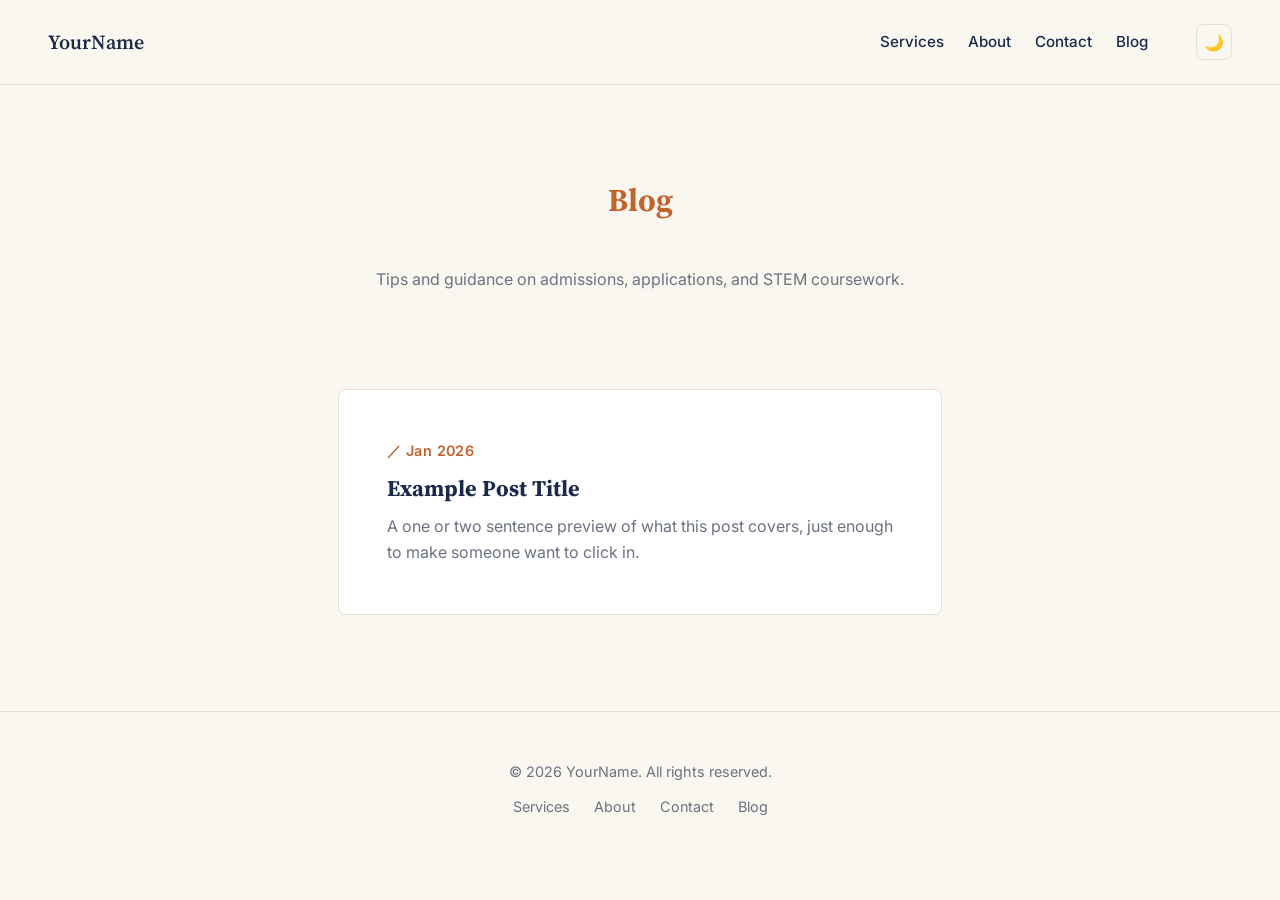
==== blog.html @ b64673e9 "local files before linking to github" ====
<!DOCTYPE html>
<html lang="en">
<head>
  <meta charset="UTF-8">
  <meta name="viewport" content="width=device-width, initial-scale=1.0">
  <title>Blog — Your Tutoring & Advising Name</title>
  <link rel="stylesheet" href="style.css">
</head>
<body>

  <header class="site-header">
    <div class="logo">YourName</div>
    <div class="nav-group">
      <nav>
        <a href="index.html#services">Services</a>
        <a href="index.html#about">About</a>
        <a href="index.html#contact">Contact</a>
        <a href="blog.html">Blog</a>
      </nav>
      <button id="theme-toggle" aria-label="Toggle dark mode">🌙</button>
    </div>
  </header>

  <main>
    <section class="blog-hero">
      <h1 class="section-heading">Blog</h1>
      <p class="contact-sub">Tips and guidance on admissions, applications, and STEM coursework.</p>
    </section>

    <section class="blog-list">

      <a href="posts/example-post.html" class="blog-card">
        <span class="hero-label">／ Jan 2026</span>
        <h2>Example Post Title</h2>
        <p>A one or two sentence preview of what this post covers, just enough to make someone want to click in.</p>
      </a>

    </section>
  </main>

  <footer class="site-footer">
    <p>&copy; 2026 YourName. All rights reserved.</p>
    <div class="footer-links">
      <a href="index.html#services">Services</a>
      <a href="index.html#about">About</a>
      <a href="index.html#contact">Contact</a>
      <a href="blog.html">Blog</a>
    </div>
  </footer>

  <script src="script.js"></script>
</body>
</html>
---- style.css ----
@import url('https://fonts.googleapis.com/css2?family=Source+Serif+4:opsz,wght@8..60,400;8..60,600;8..60,700&family=Inter:wght@400;500;600&display=swap');

/* ---- Design tokens (light mode = default) ---- */
:root {
  --color-bg: #FAF7F0;
  --color-text: #1B2A4A;
  --color-text-muted: #6B7280;
  --color-accent: #C2622D;
  --color-surface: #FFFFFF;
  --color-border: #E5E0D5;

  --font-display: "Source Serif 4", Georgia, serif;
  --font-body: "Inter", -apple-system, sans-serif;

  --space-sm: 0.75rem;
  --space-md: 1.5rem;
  --space-lg: 3rem;
  --space-xl: 6rem;

  --radius: 8px;
  --transition: 0.2s ease;
}

/* ---- Dark mode overrides ---- */
[data-theme="dark"] {
  --color-bg: #11182B;
  --color-text: #F4F1EA;
  --color-text-muted: #9CA3AF;
  --color-accent: #E08A52;
  --color-surface: #1B2440;
  --color-border: #2A3458;
}

/* ---- Reset & base ---- */
* {
  margin: 0;
  padding: 0;
  box-sizing: border-box;
}

body {
  background-color: var(--color-bg);
  color: var(--color-text);
  font-family: var(--font-body);
  line-height: 1.6;
  transition: background-color var(--transition), color var(--transition);
}

h1, h2, h3 {
  font-family: var(--font-display);
  line-height: 1.2;
}


/* ---- Section headings ---- */
.section-heading {
  color: var(--color-accent);
  text-align: center;
  font-size: 2rem;
  margin-bottom: var(--space-lg);
}


/* ---- Header related stuff ---- */
.site-header {
  display: flex;
  align-items: center;
  justify-content: space-between;
  padding: var(--space-md) var(--space-lg);
  border-bottom: 1px solid var(--color-border);
  position: sticky;
  top: 0;
  background-color: color-mix(in srgb, var(--color-bg) 75%, transparent);
    backdrop-filter: blur(12px);
    -webkit-backdrop-filter: blur(12px);
  z-index: 100;
}

.nav-group {
  display: flex;
  align-items: center;
  gap: var(--space-lg);
}

.logo {
  font-family: var(--font-display);
  font-weight: 600;
  font-size: 1.25rem;
}

.site-header nav {
  display: flex;
  gap: var(--space-md);
}

.site-header nav a {
  color: var(--color-text);
  text-decoration: none;
  font-size: 0.95rem;
  font-weight: 500;
  transition: color var(--transition);
}

.site-header nav a:hover {
  color: var(--color-accent);
}

#theme-toggle {
  background: none;
  border: 1px solid var(--color-border);
  border-radius: var(--radius);
  width: 2.25rem;
  height: 2.25rem;
  font-size: 1rem;
  cursor: pointer;
  transition: border-color var(--transition);
}

#theme-toggle:hover {
  border-color: var(--color-accent);
}

/* End of Header related stuff */

/* ---- Hero ---- */
.hero {
  max-width: 700px;
  margin: 0 auto;
  padding: var(--space-xl) var(--space-lg);
  text-align: center;
}

.hero-label {
  color: var(--color-accent);
  font-size: 0.9rem;
  font-weight: 600;
  letter-spacing: 0.03em;
  margin-bottom: var(--space-sm);
}

.hero h1 {
  font-size: 3rem;
  margin-bottom: var(--space-md);
}

.hero-sub {
  color: var(--color-text-muted);
  font-size: 1.15rem;
  max-width: 480px;
  margin: 0 auto var(--space-lg) auto;
}

.btn-primary {
  display: inline-block;
  background-color: var(--color-accent);
  color: white;
  text-decoration: none;
  font-weight: 600;
  padding: 0.85rem 1.75rem;
  border-radius: var(--radius);
  transition: transform var(--transition), box-shadow var(--transition);
}

.btn-primary:hover {
  transform: translateY(-2px);
  box-shadow: 0 8px 20px -8px var(--color-accent);
}

/* ---- Services ---- */
.services {
  max-width: 1000px;
  margin: 0 auto;
  padding: var(--space-xl) var(--space-lg);
}


.services-grid {
  display: grid;
  grid-template-columns: repeat(3, 1fr);
  gap: var(--space-md);
}

.service-card {
  background-color: var(--color-surface);
  border: 1px solid var(--color-border);
  border-radius: var(--radius);
  padding: var(--space-lg) var(--space-md);
  transition: transform var(--transition), box-shadow var(--transition), border-color var(--transition);
}

.service-card:hover {
  transform: translateY(-4px);
  border-color: var(--color-accent);
  box-shadow: 0 12px 24px -12px rgba(0,0,0,0.15), 0 0 0 1px var(--color-accent);
}

.service-marginalia {
  display: block;
  color: var(--color-accent);
  font-size: 0.8rem;
  font-weight: 600;
  margin-bottom: var(--space-sm);
}

.service-card h3 {
  font-size: 1.3rem;
  margin-bottom: var(--space-sm);
}

.service-card p {
  color: var(--color-text-muted);
}






/* ---- About (multi-person) ---- */
.about {
  max-width: 900px;
  margin: 0 auto;
  padding: var(--space-xl) var(--space-lg);
}


.about-label {
  display: block;
  text-align: center;
  margin-bottom: var(--space-lg);
}

.person-row {
  display: flex;
  align-items: center;
  gap: var(--space-lg);
  margin-bottom: var(--space-xl);
}

.person-row.reverse {
  flex-direction: row-reverse;
}

.person-photo {
  flex: 0 0 260px;
}

.person-photo img {
  width: 100%;
  aspect-ratio: 1 / 1;
  object-fit: cover;
  border-radius: var(--radius);
}

.person-text {
  flex: 1;
}

.person-text h3 {
  font-size: 1.5rem;
  margin-bottom: var(--space-sm);
}

.person-text p {
  color: var(--color-text-muted);
}


/* ---- Contact ---- */
.contact {
  max-width: 600px;
  margin: 0 auto;
  padding: var(--space-xl) var(--space-lg);
}

.contact-sub {
  text-align: center;
  color: var(--color-text-muted);
  margin-bottom: var(--space-lg);
}

.contact-form {
  display: flex;
  flex-direction: column;
  gap: var(--space-md);
}

.form-group {
  display: flex;
  flex-direction: column;
  gap: 0.4rem;
}

.form-group label {
  font-weight: 600;
  font-size: 0.9rem;
}

.form-group input,
.form-group textarea {
  font-family: var(--font-body);
  font-size: 1rem;
  padding: 0.7rem 0.9rem;
  border: 1px solid var(--color-border);
  border-radius: var(--radius);
  background-color: var(--color-surface);
  color: var(--color-text);
  transition: border-color var(--transition);
}

.form-group input:focus,
.form-group textarea:focus {
  outline: none;
  border-color: var(--color-accent);
}

.contact-form .btn-primary {
  border: none;
  cursor: pointer;
  font-family: var(--font-body);
  align-self: center;
}


/* ---- Footer ---- */
.site-footer {
  display: flex;
  flex-direction: column;
  align-items: center;
  gap: var(--space-sm);
  padding: var(--space-lg) var(--space-md);
  border-top: 1px solid var(--color-border);
  text-align: center;
}

.site-footer p {
  color: var(--color-text-muted);
  font-size: 0.9rem;
}

.footer-links {
  display: flex;
  gap: var(--space-md);
}

.footer-links a {
  color: var(--color-text-muted);
  text-decoration: none;
  font-size: 0.9rem;
  transition: color var(--transition);
}

.footer-links a:hover {
  color: var(--color-accent);
}




/* ---- Mobile responsiveness ---- */
@media (max-width: 768px) {

  /* Header: shrink padding, allow wrapping if needed */
  .site-header {
    padding: var(--space-sm) var(--space-md);
  }

  .site-header nav {
    gap: var(--space-sm);
  }

  .site-header nav a {
    font-size: 0.85rem;
  }

  .nav-group {
    gap: var(--space-sm);
  }

  /* Hero: smaller heading, tighter padding */
  .hero {
    padding: var(--space-lg) var(--space-md);
  }

  .hero h1 {
    font-size: 2rem;
  }

  .hero-sub {
    font-size: 1rem;
  }

  /* Services: stack into 1 column instead of 3 */
  .services-grid {
    grid-template-columns: 1fr;
  }

  /* About: stack photo above text, always same order */
  .person-row,
  .person-row.reverse {
    flex-direction: column;
    gap: var(--space-md);
  }

  .person-photo {
    flex: 0 0 auto;
    width: 180px;
  }

  /* Contact: tighter padding */
  .contact {
    padding: var(--space-lg) var(--space-md);
  }

  /* Footer: stack links if tight */
  .footer-links {
    flex-wrap: wrap;
    justify-content: center;
  }
}


/* ---- Blog list ---- */
.blog-hero {
  max-width: 700px;
  margin: 0 auto;
  padding: var(--space-xl) var(--space-lg) var(--space-lg);
  text-align: center;
}

.blog-list {
  max-width: 700px;
  margin: 0 auto;
  padding: 0 var(--space-lg) var(--space-xl);
  display: flex;
  flex-direction: column;
  gap: var(--space-md);
}

.blog-card {
  display: block;
  background-color: var(--color-surface);
  border: 1px solid var(--color-border);
  border-radius: var(--radius);
  padding: var(--space-lg);
  text-decoration: none;
  color: var(--color-text);
  transition: transform var(--transition), box-shadow var(--transition);
}

.blog-card:hover {
  transform: translateY(-3px);
  box-shadow: 0 12px 24px -12px rgba(0,0,0,0.15);
}

.blog-card h2 {
  font-size: 1.4rem;
  margin: var(--space-sm) 0;
}

.blog-card p {
  color: var(--color-text-muted);
}


/* ---- Blog post ---- */
.post {
  max-width: 650px;
  margin: 0 auto;
  padding: var(--space-xl) var(--space-lg);
}

.post-back {
  display: inline-block;
  color: var(--color-text-muted);
  text-decoration: none;
  font-size: 0.9rem;
  margin-bottom: var(--space-lg);
  transition: color var(--transition);
}

.post-back:hover {
  color: var(--color-accent);
}

.post h1 {
  font-size: 2.25rem;
  margin: var(--space-sm) 0 var(--space-lg) 0;
}

.post h2 {
  font-size: 1.5rem;
  margin: var(--space-lg) 0 var(--space-sm) 0;
}

.post p {
  margin-bottom: var(--space-md);
  color: var(--color-text);
  font-size: 1.05rem;
  line-height: 1.8;
}
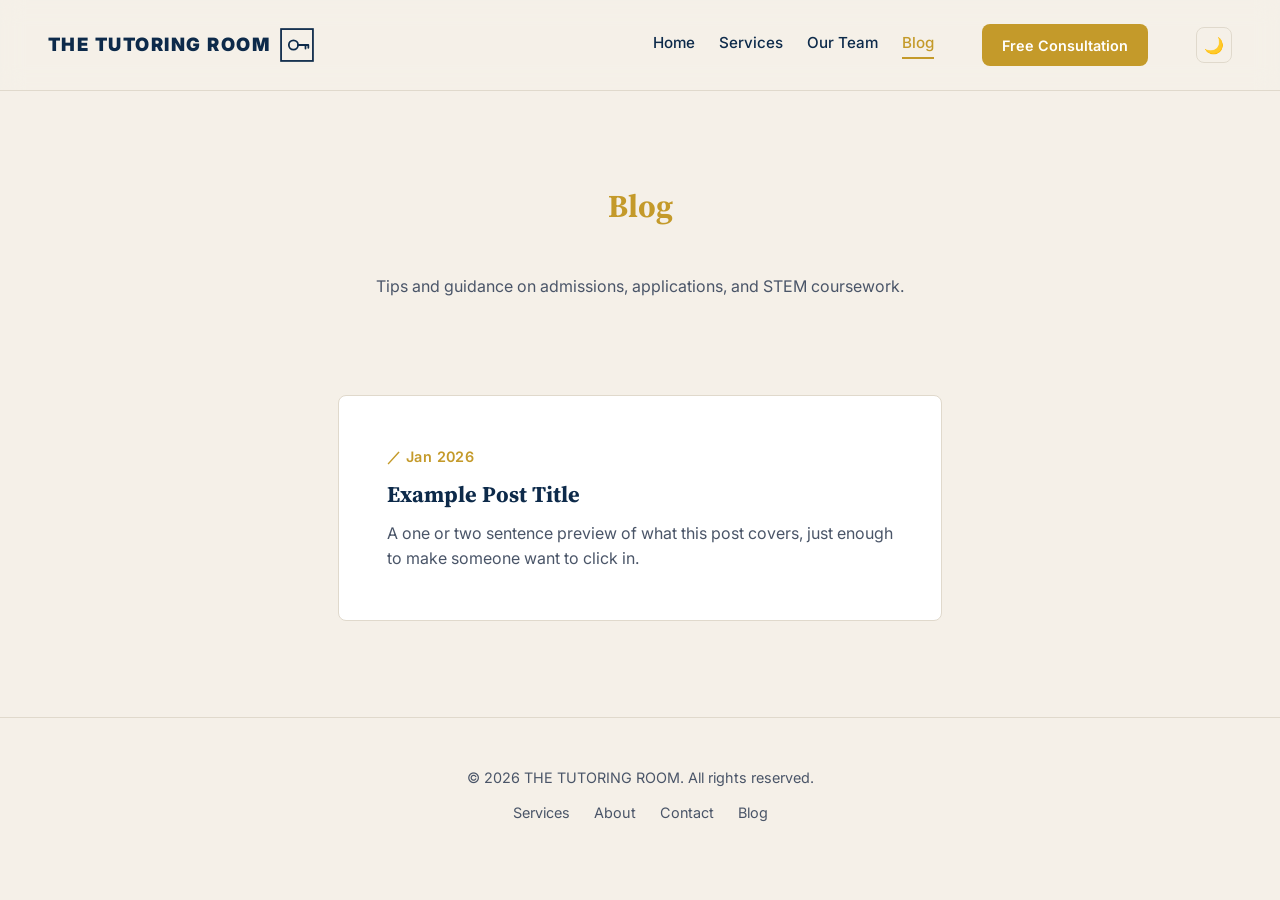
==== commit 86ecb65f: "Changed the color to blue and gold, added pictures and bio, seperated the pages, add logo and make i" ====
--- a/blog.html
+++ b/blog.html
@@ -8,18 +8,28 @@
 </head>
 <body>
 
-  <header class="site-header">
-    <div class="logo">YourName</div>
-    <div class="nav-group">
-      <nav>
-        <a href="index.html#services">Services</a>
-        <a href="index.html#about">About</a>
-        <a href="index.html#contact">Contact</a>
-        <a href="blog.html">Blog</a>
-      </nav>
-      <button id="theme-toggle" aria-label="Toggle dark mode">🌙</button>
-    </div>
-  </header>
+<header class="site-header">
+  <a href="index.html" class="logo">
+    <span class="logo-text">THE TUTORING ROOM</span>
+    <span class="logo-icon" aria-hidden="true">
+        <svg viewBox="0 0 24 24" fill="none" xmlns="http://www.w3.org/2000/svg">
+        <rect x="0.75" y="0.75" width="22.5" height="22.5" stroke="currentColor" stroke-width="1.25"/>
+        <circle cx="9.5" cy="12" r="3.25" stroke="currentColor" stroke-width="1.25"/>
+        <path d="M12.75 12H20M18 12V14.5M20 12V14" stroke="currentColor" stroke-width="1.25" stroke-linecap="round"/>
+        </svg>
+    </span>
+    </a>
+  <div class="nav-group">
+    <nav>
+      <a href="index.html">Home</a>
+      <a href="services.html">Services</a>
+      <a href="team.html">Our Team</a>
+      <a href="blog.html" class="nav-active">Blog</a>
+    </nav>
+    <a href="consultation.html" class="btn-consultation">Free Consultation</a>
+    <button id="theme-toggle" aria-label="Toggle dark mode">🌙</button>
+  </div>
+</header>
 
   <main>
     <section class="blog-hero">
@@ -39,7 +49,7 @@
   </main>
 
   <footer class="site-footer">
-    <p>&copy; 2026 YourName. All rights reserved.</p>
+    <p>&copy; 2026 THE TUTORING ROOM. All rights reserved.</p>
     <div class="footer-links">
       <a href="index.html#services">Services</a>
       <a href="index.html#about">About</a>
--- a/style.css
+++ b/style.css
@@ -2,12 +2,12 @@
 
 /* ---- Design tokens (light mode = default) ---- */
 :root {
-  --color-bg: #FAF7F0;
-  --color-text: #1B2A4A;
-  --color-text-muted: #6B7280;
-  --color-accent: #C2622D;
+  --color-bg: #F5F0E8;
+  --color-text: #0D2A4A;
+  --color-text-muted: #4A5568;
+  --color-accent: #C49A2A;
   --color-surface: #FFFFFF;
-  --color-border: #E5E0D5;
+  --color-border: #E0D9CC;
 
   --font-display: "Source Serif 4", Georgia, serif;
   --font-body: "Inter", -apple-system, sans-serif;
@@ -23,12 +23,12 @@
 
 /* ---- Dark mode overrides ---- */
 [data-theme="dark"] {
-  --color-bg: #11182B;
-  --color-text: #F4F1EA;
+  --color-bg: #0D2A4A;
+  --color-text: #F5F0E8;
   --color-text-muted: #9CA3AF;
-  --color-accent: #E08A52;
-  --color-surface: #1B2440;
-  --color-border: #2A3458;
+  --color-accent: #E8B84B;
+  --color-surface: #1a5079;
+  --color-border: #1A4F8A;
 }
 
 /* ---- Reset & base ---- */
@@ -83,9 +83,92 @@
 }
 
 .logo {
-  font-family: var(--font-display);
+  display: flex;
+  align-items: center;
+  gap: 10px;
+  text-decoration: none;
+  color: var(--color-text);
+  transition: color var(--transition);
+}
+
+.logo:hover {
+  color: var(--color-accent);
+}
+
+.logo-text {
+  font-family: var(--font-body);
+  font-weight: 900;
+  font-size: 1.15rem;
+  letter-spacing: 0.08em;
+  white-space: nowrap;
+}
+
+.logo-icon {
+  display: flex;
+  align-items: center;
+  justify-content: center;
+}
+
+.logo-icon svg {
+  width: 34px;
+  height: 34px;
+  display: block;
+}
+
+.nav-active {
+  color: var(--color-accent) !important;
+  border-bottom: 2px solid var(--color-accent);
+  padding-bottom: 2px;
+}
+
+
+.btn-consultation {
+  display: inline-block;
+  background-color: var(--color-accent);
+  color: white;
+  text-decoration: none;
   font-weight: 600;
-  font-size: 1.25rem;
+  font-size: 0.9rem;
+  padding: 0.6rem 1.25rem;
+  border-radius: var(--radius);
+  transition: transform var(--transition), box-shadow var(--transition);
+  white-space: nowrap;
+}
+
+.btn-consultation:hover {
+  transform: translateY(-2px);
+  box-shadow: 0 6px 16px -6px var(--color-accent);
+}
+
+.nav-active-consultation {
+  box-shadow: 0 0 0 2px var(--color-accent);
+}
+
+/* ---- Page hero (for inner pages) ---- */
+.page-hero {
+  max-width: 700px;
+  margin: 0 auto;
+  padding: var(--space-xl) var(--space-lg) var(--space-lg);
+  text-align: center;
+}
+
+/* ---- Select dropdown ---- */
+.form-group select {
+  font-family: var(--font-body);
+  font-size: 1rem;
+  padding: 0.7rem 0.9rem;
+  border: 1px solid var(--color-border);
+  border-radius: var(--radius);
+  background-color: var(--color-surface);
+  color: var(--color-text);
+  transition: border-color var(--transition);
+  appearance: none;
+  cursor: pointer;
+}
+
+.form-group select:focus {
+  outline: none;
+  border-color: var(--color-accent);
 }
 
 .site-header nav {
@@ -498,4 +581,32 @@
   color: var(--color-text);
   font-size: 1.05rem;
   line-height: 1.8;
+}
+
+
+
+
+/* ---- Admits section ---- */
+.admits {
+  max-width: 1000px;
+  margin: 0 auto;
+  padding: 0 var(--space-lg) var(--space-xl);
+  text-align: center;
+}
+
+.admits .hero-label {
+  display: block;
+  margin-bottom: var(--space-md);
+}
+
+.admits-image-wrapper {
+  display: inline-block;
+  width: 100%;
+}
+
+.admits-image-wrapper img {
+  width: 100%;
+  height: auto;
+  display: block;
+  mix-blend-mode: multiply;
 }
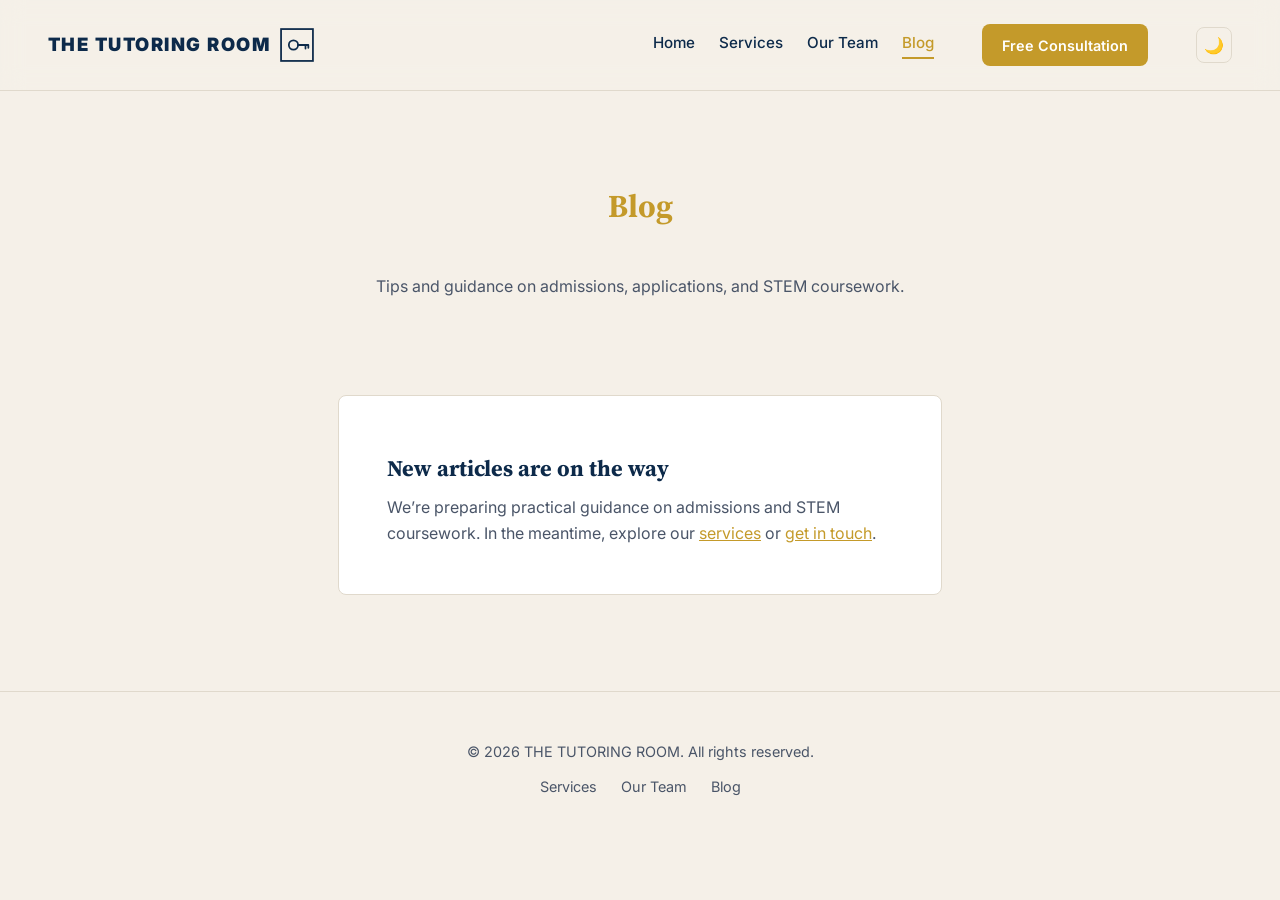
==== commit 1f8f2cdc: "Polish tutoring site content and consultation flow" ====
--- a/blog.html
+++ b/blog.html
@@ -3,8 +3,8 @@
 <head>
   <meta charset="UTF-8">
   <meta name="viewport" content="width=device-width, initial-scale=1.0">
-  <title>Blog — Your Tutoring & Advising Name</title>
-  <link rel="stylesheet" href="style.css">
+  <title>Articles &amp; Guides | The Tutoring Room</title>
+  <link rel="stylesheet" href="style.css?v=site-refresh-20261027">
 </head>
 <body>
 
@@ -19,8 +19,11 @@
         </svg>
     </span>
     </a>
-  <div class="nav-group">
-    <nav>
+  <button class="menu-toggle" type="button" aria-label="Open navigation menu" aria-expanded="false" aria-controls="site-navigation">
+    <span></span><span></span><span></span>
+  </button>
+  <div class="nav-group" id="site-navigation">
+    <nav aria-label="Main navigation">
       <a href="index.html">Home</a>
       <a href="services.html">Services</a>
       <a href="team.html">Our Team</a>
@@ -39,11 +42,10 @@
 
     <section class="blog-list">
 
-      <a href="posts/example-post.html" class="blog-card">
-        <span class="hero-label">／ Jan 2026</span>
-        <h2>Example Post Title</h2>
-        <p>A one or two sentence preview of what this post covers, just enough to make someone want to click in.</p>
-      </a>
+      <div class="blog-card">
+        <h2>New articles are on the way</h2>
+        <p>We’re preparing practical guidance on admissions and STEM coursework. In the meantime, explore our <a href="services.html">services</a> or <a href="consultation.html">get in touch</a>.</p>
+      </div>
 
     </section>
   </main>
@@ -51,13 +53,12 @@
   <footer class="site-footer">
     <p>&copy; 2026 THE TUTORING ROOM. All rights reserved.</p>
     <div class="footer-links">
-      <a href="index.html#services">Services</a>
-      <a href="index.html#about">About</a>
-      <a href="index.html#contact">Contact</a>
+      <a href="services.html">Services</a>
+      <a href="team.html">Our Team</a>
       <a href="blog.html">Blog</a>
     </div>
   </footer>
 
-  <script src="script.js"></script>
+  <script src="script.js?v=site-refresh-20261027"></script>
 </body>
-</html>+</html>
--- a/style.css
+++ b/style.css
@@ -203,6 +203,10 @@
   border-color: var(--color-accent);
 }
 
+.menu-toggle {
+  display: none;
+}
+
 /* End of Header related stuff */
 
 /* ---- Hero ---- */
@@ -348,6 +352,23 @@
   color: var(--color-text-muted);
 }
 
+.team-story {
+  max-width: 800px;
+  margin: 0 auto;
+  padding: 0 var(--space-lg);
+}
+
+.profile-links a,
+.blog-card a {
+  color: var(--color-accent);
+}
+
+.profile-links a:hover,
+.blog-card a:hover {
+  text-decoration-thickness: 2px;
+  text-underline-offset: 2px;
+}
+
 
 /* ---- Contact ---- */
 .contact {
@@ -366,6 +387,15 @@
   display: flex;
   flex-direction: column;
   gap: var(--space-md);
+}
+
+.form-status:empty {
+  display: none;
+}
+
+.form-status {
+  color: var(--color-text-muted);
+  text-align: center;
 }
 
 .form-group {
@@ -443,21 +473,106 @@
 /* ---- Mobile responsiveness ---- */
 @media (max-width: 768px) {
 
-  /* Header: shrink padding, allow wrapping if needed */
+  /* Header: keep the brand visible and put navigation behind a compact menu. */
   .site-header {
+    position: sticky;
+    flex-wrap: wrap;
     padding: var(--space-sm) var(--space-md);
   }
 
+  .logo-text {
+    font-size: 1rem;
+  }
+
+  .logo-icon svg {
+    width: 30px;
+    height: 30px;
+  }
+
+  .menu-toggle {
+    display: flex;
+    width: 2.75rem;
+    height: 2.75rem;
+    flex: 0 0 auto;
+    flex-direction: column;
+    align-items: center;
+    justify-content: center;
+    gap: 5px;
+    border: 1px solid var(--color-border);
+    border-radius: var(--radius);
+    background: var(--color-bg);
+    color: var(--color-text);
+    cursor: pointer;
+  }
+
+  .menu-toggle span {
+    display: block;
+    width: 20px;
+    height: 2px;
+    border-radius: 2px;
+    background: currentColor;
+    transition: transform var(--transition), opacity var(--transition);
+  }
+
+  .menu-toggle[aria-expanded="true"] span:first-child {
+    transform: translateY(7px) rotate(45deg);
+  }
+
+  .menu-toggle[aria-expanded="true"] span:nth-child(2) {
+    opacity: 0;
+  }
+
+  .menu-toggle[aria-expanded="true"] span:last-child {
+    transform: translateY(-7px) rotate(-45deg);
+  }
+
+  .nav-group {
+    position: absolute;
+    top: 100%;
+    right: 0;
+    left: 0;
+    display: none;
+    align-items: stretch;
+    gap: var(--space-md);
+    padding: var(--space-md);
+    border-bottom: 1px solid var(--color-border);
+    background: var(--color-bg);
+    box-shadow: 0 12px 18px -16px rgba(0, 0, 0, 0.4);
+  }
+
+  .nav-group.is-open {
+    display: flex;
+    flex-direction: column;
+  }
+
   .site-header nav {
-    gap: var(--space-sm);
+    flex-direction: column;
+    gap: 0;
   }
 
   .site-header nav a {
-    font-size: 0.85rem;
-  }
-
-  .nav-group {
-    gap: var(--space-sm);
+    display: block;
+    padding: 0.75rem 0;
+    border-bottom: 1px solid var(--color-border);
+    font-size: 1rem;
+  }
+
+  .site-header nav a:last-child {
+    border-bottom: 0;
+  }
+
+  .site-header nav .nav-active {
+    border-bottom: 1px solid var(--color-border);
+    margin-bottom: 0;
+  }
+
+  .nav-group .btn-consultation {
+    text-align: center;
+  }
+
+  #theme-toggle {
+    width: 2.75rem;
+    height: 2.75rem;
   }
 
   /* Hero: smaller heading, tighter padding */
@@ -495,10 +610,30 @@
     padding: var(--space-lg) var(--space-md);
   }
 
+  .team-story {
+    padding: 0 var(--space-md);
+  }
+
   /* Footer: stack links if tight */
   .footer-links {
     flex-wrap: wrap;
     justify-content: center;
+  }
+}
+
+@media (max-width: 380px) {
+  .site-header {
+    padding-right: var(--space-sm);
+    padding-left: var(--space-sm);
+  }
+
+  .logo {
+    gap: 6px;
+  }
+
+  .logo-text {
+    font-size: 0.86rem;
+    letter-spacing: 0.045em;
   }
 }
 
@@ -609,4 +744,4 @@
   height: auto;
   display: block;
   mix-blend-mode: multiply;
-}+}
